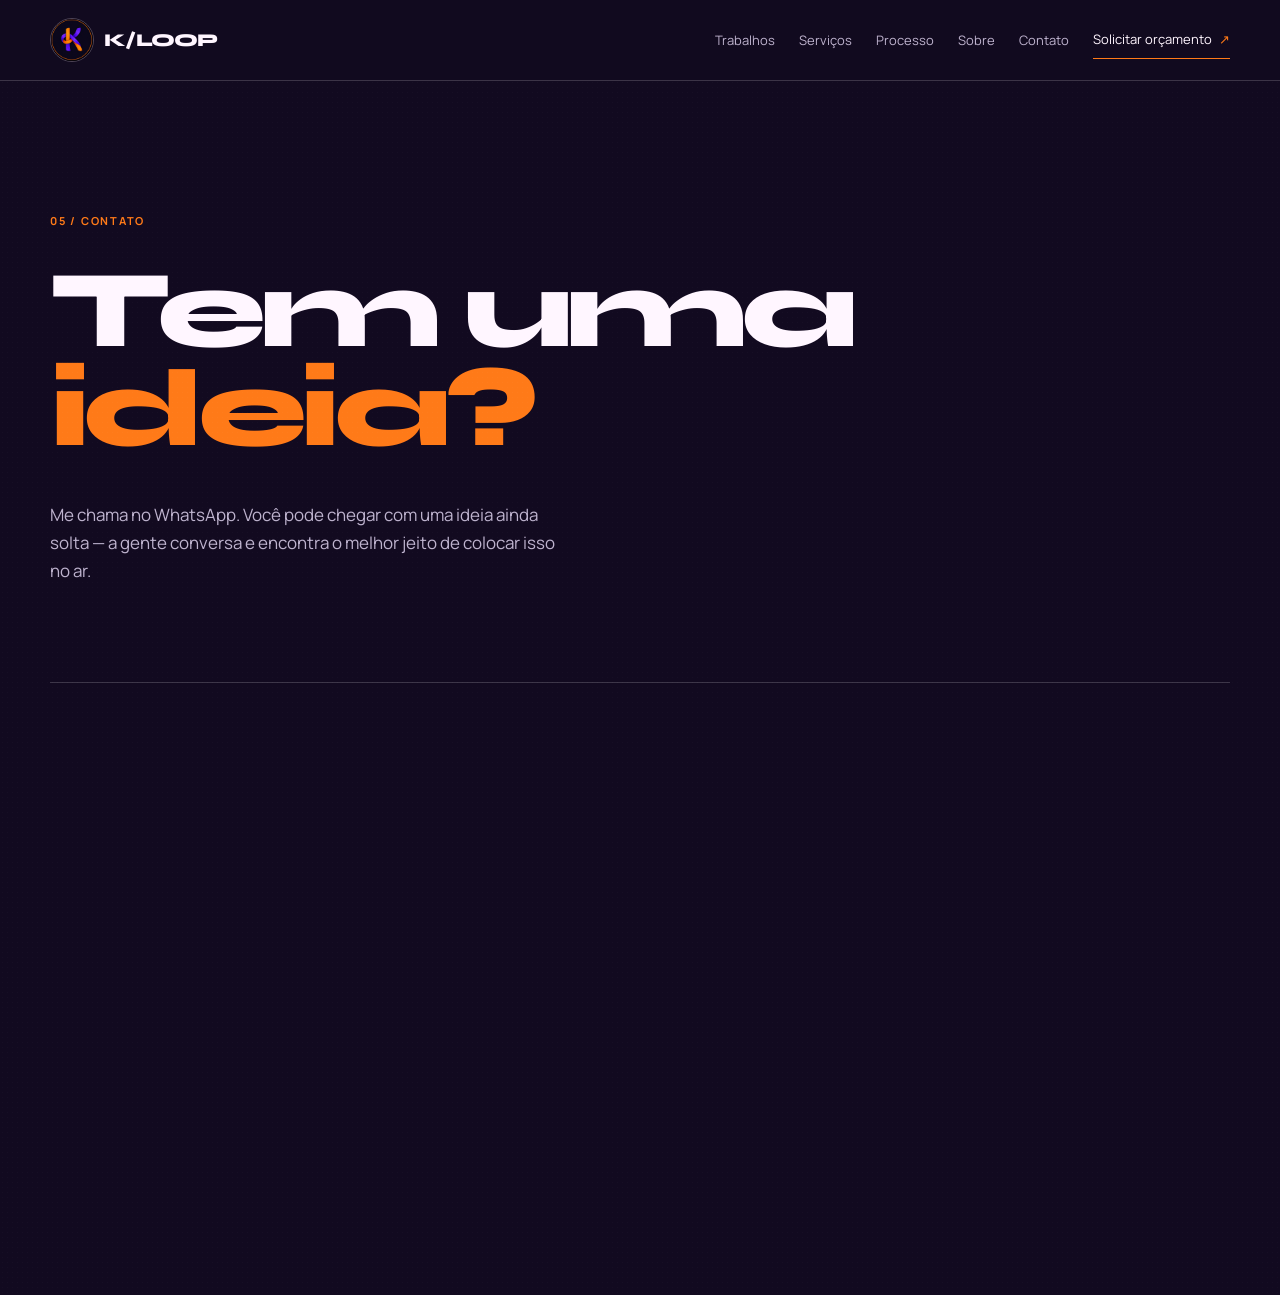
==== contato/index.html @ cfc57976 "feat: evolve portfolio into a multi-page experience" ====
<!doctype html><html lang="pt-BR"><head><meta charset="utf-8"><meta name="viewport" content="width=device-width, initial-scale=1"><title>K/LOOP — Contato</title><meta name="description" content="Entre em contato com a K/LOOP para conversar sobre seu próximo projeto digital."><link rel="icon" href="/favicon.png"><link rel="stylesheet" href="/style.css"></head><body><header class="site-header"><div class="container nav-wrap"><a class="brand" href="/"><img src="/perfil_04_k_loop_loop.webp" alt="Logo K/LOOP"><span>K/LOOP</span></a><button class="menu-toggle" type="button" aria-expanded="false" aria-controls="main-nav">Menu</button><nav class="main-nav" id="main-nav"><a href="/trabalhos/">Trabalhos</a><a href="/servicos/">Serviços</a><a href="/processo/">Processo</a><a href="/sobre/">Sobre</a><a href="/contato/">Contato</a><a class="nav-action" href="/contato/">Solicitar orçamento <span>↗</span></a></nav></div></header><div class="menu-backdrop"></div><main><section class="page-hero container contact-page-hero"><p class="section-index">05 / contato</p><h1>Tem uma<br><em>ideia?</em></h1><p class="hero-lede">Me chama no WhatsApp. Você pode chegar com uma ideia ainda solta — a gente conversa e encontra o melhor jeito de colocar isso no ar.</p></section><section class="section container contact-grid"><div><p class="section-index">canais oficiais</p><h2>Vamos encontrar<br><em>o melhor caminho.</em></h2></div><div class="contact-links" id="contactLinks" aria-label="Canais de contato"></div></section></main><footer class="site-footer"><div class="container footer-wrap"><a class="brand" href="/"><img src="/perfil_04_k_loop_loop.webp" alt="Logo K/LOOP"><span>K/LOOP</span></a><p>Do conceito ao clique.</p><div class="footer-links"><a href="/trabalhos/">Trabalhos</a><a href="/sobre/">Sobre</a></div><span>© 2026 K/LOOP</span></div></footer><a class="whatsapp-fab whatsapp-fab--disabled" id="whatsappFab" href="#" aria-label="WhatsApp"><img src="/whatsapp.svg" alt=""></a><script src="/site-config.js"></script><script src="/main.js"></script></body></html>
---- style.css ----
@import url('https://fonts.googleapis.com/css2?family=Manrope:wght@400;500;600;700&family=Syne:wght@600;700;800&display=swap');

:root{--bg:#120A20;--ink:#FFF6FF;--muted:#BEB3CE;--line:rgba(255,246,255,.18);--purple:#5B2EFF;--orange:#FF7A18;--black:#111111;--max:1180px;--display:'Syne',sans-serif;--body:'Manrope',sans-serif}
*{box-sizing:border-box}html{font-size:62.5%;scroll-behavior:smooth}body{margin:0;background:var(--bg);color:var(--ink);font-family:var(--body);font-size:1.6rem;line-height:1.6;overflow-x:hidden}body:before{content:"";position:fixed;inset:0;pointer-events:none;opacity:.14;background-image:radial-gradient(rgba(255,255,255,.4) .5px,transparent .5px);background-size:5px 5px;mix-blend-mode:soft-light;z-index:10}::selection{background:var(--orange);color:var(--bg)}a{color:inherit;text-decoration:none}button,a{font:inherit}button:focus-visible,a:focus-visible{outline:2px solid var(--orange);outline-offset:5px}.container{width:min(calc(100% - 6.4rem),var(--max));margin:0 auto}.site-header{position:sticky;top:0;z-index:20;background:rgba(18,10,32,.9);border-bottom:1px solid var(--line);backdrop-filter:blur(14px)}.nav-wrap{min-height:8rem;display:flex;align-items:center;justify-content:space-between;gap:3rem}.brand{display:inline-flex;align-items:center;gap:1rem;font-family:var(--display);font-weight:800;letter-spacing:-.04em;font-size:1.8rem}.brand img{width:3.8rem;height:3.8rem;object-fit:cover;border-radius:50%;border:1px solid rgba(255,246,255,.25)}.main-nav{display:flex;align-items:center;gap:2.4rem;font-size:1.3rem;color:var(--muted)}.main-nav a{transition:color .2s ease}.main-nav a:hover{color:var(--ink)}.nav-action{color:var(--ink);border-bottom:1px solid var(--orange);padding:.8rem 0}.nav-action span{color:var(--orange);margin-left:.4rem}.menu-toggle{display:none;background:none;color:var(--ink);border:0;font-weight:700;font-size:1.3rem}
.hero{min-height:calc(100vh - 8rem);display:grid;grid-template-columns:1.1fr .9fr;align-items:center;position:relative;padding:9rem 0 7rem}.hero-copy{position:relative;z-index:2;animation:heroIn .8s cubic-bezier(.22,1,.36,1) both}.hero-kicker,.section-index{font-size:1.1rem;letter-spacing:.16em;text-transform:uppercase;color:var(--orange);font-weight:700}.hero-kicker span{color:var(--muted);margin:0 .8rem}.hero h1{font:800 clamp(5.6rem,9vw,11rem)/.9 var(--display);letter-spacing:-.04em;margin:2.2rem 0 2.8rem;max-width:7ch}.hero h1 em,.section-heading em,.services-intro h2 em,.about h2 em,.contact h2 em{font-style:normal;color:var(--orange)}.hero-lede{max-width:48rem;color:var(--muted);font-size:1.7rem;line-height:1.65}.hero-actions{display:flex;align-items:center;gap:2.4rem;margin-top:3.4rem}.button{display:inline-flex;align-items:center;justify-content:center;gap:1.3rem;min-height:4.8rem;padding:0 2rem;border:1px solid transparent;font-size:1.3rem;font-weight:700;transition:transform .2s ease,background .2s ease,border-color .2s ease;color:var(--ink)}.button span{font-size:1.7rem;color:var(--orange)}.button:hover{transform:translateY(-3px)}.button-primary{background:var(--orange);color:var(--black)}.button-primary span{color:var(--black)}.button-link{padding-left:0}.button-outline{border-color:var(--line)}.button-outline:hover{border-color:var(--orange);background:rgba(255,122,24,.08)}.hero-art{position:relative;min-height:48rem;animation:heroArtIn 1s .15s cubic-bezier(.22,1,.36,1) both}.hero-art__float{position:absolute;inset:0;animation:heroFloat 4.2s ease-in-out 1.1s infinite;will-change:transform}.hero-art__core{position:absolute;right:13%;top:15%;width:23rem;height:23rem;border-radius:50%;overflow:hidden;z-index:2;transform:rotate(-7deg);box-shadow:0 2.4rem 5rem rgba(0,0,0,.28),0 0 0 1px rgba(255,246,255,.16);will-change:transform}.hero-art__core img{width:100%;height:100%;object-fit:cover;filter:saturate(.9);display:block;animation:logoFloat 3.9s ease-in-out infinite;will-change:transform}.hero-art__note{position:absolute;right:0;bottom:10%;z-index:3;font:700 1.2rem/1.3 var(--display);text-transform:uppercase;letter-spacing:.08em;color:var(--muted)}.hero-tags{grid-column:1/-1;display:flex;flex-wrap:wrap;gap:1.2rem;padding-top:2.5rem;border-top:1px solid var(--line);margin-top:3rem;color:var(--muted);font-size:1.2rem}.hero-tags span:not(:last-child):after{content:"/";margin-left:1.2rem;color:var(--purple)}
.section{padding:13rem 0}.section-heading{margin-bottom:7rem}.section-heading--split{display:grid;grid-template-columns:1.3fr .7fr;gap:4rem;align-items:end}.section-heading h2,.services-intro h2,.about h2,.contact h2{font:800 clamp(4rem,6vw,7rem)/.94 var(--display);letter-spacing:-.04em;margin:1.8rem 0 0}.section-heading>p,.services-intro>p:last-child{color:var(--muted);max-width:34rem;margin:0 0 .4rem;justify-self:end}.project-showcase{display:grid;gap:8rem}.case-feature{display:grid;grid-template-columns:minmax(0,1.45fr) minmax(28rem,.55fr);gap:5rem;align-items:end}.case-visual{min-height:46rem;position:relative;background:#221938;border:1px solid var(--line);overflow:hidden}.case-visual--image img{width:100%;height:100%;object-fit:cover;display:block}.case-visual--empty{display:grid;place-items:center;background:linear-gradient(135deg,#221938,#171027)}.asset-placeholder{text-align:center;max-width:28rem;padding:2rem;color:var(--muted)}.asset-placeholder span,.asset-placeholder small{display:block;font-size:1.1rem;text-transform:uppercase;letter-spacing:.12em;color:var(--orange)}.asset-placeholder strong{display:block;color:var(--ink);font:600 2.2rem/1.1 var(--display);margin:1.4rem 0}.asset-placeholder small{text-transform:none;letter-spacing:0;color:var(--muted);line-height:1.5}.browser-bar{position:absolute;left:0;right:0;top:0;height:4.4rem;border-bottom:1px solid var(--line);display:flex;align-items:center;gap:.6rem;padding:0 1.5rem;color:var(--muted);font-size:1rem}.browser-bar i{display:block;width:.7rem;height:.7rem;border-radius:50%;background:var(--orange)}.browser-bar i:nth-child(2){background:var(--purple)}.browser-bar i:nth-child(3){background:var(--muted)}.browser-bar span{margin-left:1.5rem;opacity:.7}.case-details{padding:0 0 1rem}.case-meta{display:flex;gap:1.5rem;color:var(--orange);font-size:1.1rem;letter-spacing:.1em;text-transform:uppercase}.case-meta span+span{color:var(--muted)}.case-details h3{font:700 clamp(3rem,4vw,5rem)/1 var(--display);letter-spacing:-.04em;margin:2.2rem 0 1.6rem}.case-details p{color:var(--muted);max-width:35rem}.tech-list{display:flex;gap:.8rem;flex-wrap:wrap;margin:2.5rem 0}.tech-list span{border:1px solid var(--line);padding:.5rem .9rem;color:var(--muted);font-size:1.1rem}.services{padding-inline:2rem;background:#171027;border-top:1px solid var(--line);border-bottom:1px solid var(--line)}.services-intro{display:grid;grid-template-columns:.8fr 1.1fr .8fr;gap:5rem;align-items:end;margin-bottom:6rem}.services-intro h2{margin:0}.services-intro>p:last-child{margin:0}.services-list{border-top:1px solid var(--line)}.service-row{display:grid;grid-template-columns:8rem 1fr 1.2fr 3rem;gap:2rem;align-items:center;padding:2.6rem 0;border-bottom:1px solid var(--line);transition:transform .25s ease,color .25s ease}.service-row:hover{transform:translateX(1.5rem);color:var(--orange)}.service-number{color:var(--orange);font:700 1.3rem var(--display)}.service-row h3{font:700 clamp(2rem,3vw,3.4rem)/1 var(--display);letter-spacing:-.04em;margin:0}.service-row p{color:var(--muted);font-size:1.3rem;margin:0;max-width:38rem}.service-arrow{font-size:2rem;color:var(--orange);justify-self:end}.process{position:relative}.loop-track{position:relative;margin-top:2rem;padding:8rem 0 3rem;overflow:hidden}.loop-track__curve{position:absolute;left:2%;right:2%;top:5rem;height:14rem;border:1px solid var(--purple);border-bottom-color:var(--orange);border-radius:48% 52% 52% 48%;transform:rotate(-4deg);opacity:.8}.loop-track ol{list-style:none;display:grid;grid-template-columns:repeat(5,1fr);gap:1.5rem;position:relative;margin:0;padding:0}.loop-track li{display:flex;flex-direction:column;gap:.7rem;padding:0 1.2rem}.loop-track li:nth-child(even){padding-top:8rem}.loop-track li span{color:var(--orange);font:700 1.1rem var(--display)}.loop-track strong{font:700 2rem/1 var(--display)}.loop-track small{color:var(--muted);font-size:1.1rem;line-height:1.4}.about{display:grid;grid-template-columns:.9fr 1.1fr;gap:10rem;align-items:center;border-top:1px solid var(--line)}.about-mark{position:relative;min-height:34rem;animation:aboutFloat 4.8s ease-in-out .35s infinite;will-change:transform;padding:2rem;display:grid;place-items:center;border:1px solid var(--line);border-radius:45% 55% 50% 50%;transform:rotate(-7deg)}.about-mark img{width:16rem;height:16rem;border-radius:50%;object-fit:cover;transform:rotate(7deg)}.about-mark span{position:absolute;bottom:2rem;right:2rem;color:var(--orange);font-size:1.1rem;text-transform:uppercase;letter-spacing:.1em;transform:rotate(7deg)}.about-copy>p:not(.section-index){color:var(--muted);max-width:48rem}.about-note{font-size:1.2rem;border-top:1px solid var(--line);padding-top:1.5rem;margin-top:2.2rem}.about .button{margin-top:2rem}.contact{position:relative;display:grid;grid-template-columns:1fr 1fr;gap:6rem;align-items:center;min-height:60rem}.contact:before{content:"";position:absolute;right:-8rem;top:12rem;width:28rem;height:28rem;border:1px solid var(--orange);border-radius:50%;opacity:.5}.contact-stamp{position:absolute;right:5rem;top:5rem;font:800 1.2rem/1.1 var(--display);letter-spacing:.12em;color:var(--purple);transform:rotate(12deg)}.contact-stamp span{color:var(--orange)}.contact-copy>p:not(.section-index){color:var(--muted);max-width:36rem;margin:2.5rem 0}.contact-links{display:grid;gap:1.2rem;position:relative}.contact-link{display:flex;align-items:center;gap:1.5rem;border-bottom:1px solid var(--line);padding:1.8rem 0;transition:transform .2s ease,color .2s ease}.contact-link:hover{padding-left:1.2rem;color:var(--orange)}.contact-link__icon{width:3rem;height:3rem;object-fit:contain}.contact-link span{display:flex;flex-direction:column}.contact-link strong{font:700 1.8rem var(--display)}.contact-link small{font-size:1.1rem;color:var(--muted)}.contact-link--disabled{opacity:.6;cursor:not-allowed}.contact-link--disabled:hover{padding-left:0;color:var(--ink)}.site-footer{border-top:1px solid var(--line);padding:3rem 0}.footer-wrap{display:flex;justify-content:space-between;align-items:center;gap:2rem;color:var(--muted);font-size:1.1rem}.footer-wrap .brand{color:var(--ink)}.whatsapp-fab{position:fixed;right:2.5rem;bottom:2.5rem;width:5rem;height:5rem;display:grid;place-items:center;border-radius:50%;background:var(--orange);z-index:15;transition:transform .2s ease}.whatsapp-fab:hover{transform:translateY(-4px)}.whatsapp-fab img{width:2.4rem;height:2.4rem;object-fit:contain}.whatsapp-fab--disabled{opacity:.45;pointer-events:none}.reveal{opacity:0;transform:translateY(2rem);transition:opacity .7s ease,transform .7s ease}.reveal.is-visible{opacity:1;transform:none}@keyframes heroIn{from{opacity:0;transform:translateY(2rem)}to{opacity:1;transform:none}}@keyframes heroArtIn{from{opacity:0;transform:translateX(3rem) rotate(4deg)}to{opacity:1;transform:none}}
@media(max-width:800px){.container{width:min(calc(100% - 3.2rem),var(--max))}.nav-wrap{min-height:6.8rem}.menu-toggle{display:block}.main-nav{display:none;position:absolute;left:1.6rem;right:1.6rem;top:6.8rem;padding:2rem;background:var(--bg);border:1px solid var(--line);flex-direction:column;align-items:flex-start;gap:1.6rem}.main-nav.is-open{display:flex}.hero{min-height:auto;display:block;padding:7rem 0 5rem}.hero h1{font-size:clamp(5.4rem,16vw,8rem)}.hero-art{min-height:35rem;margin-top:4rem}.hero-art__core{width:15rem;height:15rem;right:16%;top:15%}.hero-tags{margin-top:2rem}.section{padding:8rem 0}.section-heading--split,.services-intro,.about,.contact{display:block}.section-heading--split>p,.services-intro>p:last-child{margin-top:2.5rem}.section-heading{margin-bottom:4rem}.case-feature{display:flex;flex-direction:column;gap:3rem;align-items:stretch}.case-visual{min-height:28rem}.case-details h3{font-size:3.6rem}.services-intro{margin-bottom:4rem}.service-row{grid-template-columns:4rem 1fr 2rem;gap:1rem;padding:2rem 0}.service-row p{grid-column:2/-1}.service-row h3{font-size:2.4rem}.loop-track{padding-top:3rem}.loop-track__curve{display:none}.loop-track ol{display:grid;grid-template-columns:1fr 1fr;gap:3rem 1rem}.loop-track li:nth-child(even){padding-top:0}.loop-track li:last-child{grid-column:1/-1}.about{padding-top:7rem}.about-mark{min-height:25rem;margin-bottom:5rem}.contact{min-height:auto}.contact:before{right:-13rem;top:8rem}.contact-links{margin-top:5rem}.footer-wrap{align-items:flex-start;flex-direction:column}.whatsapp-fab{right:1.6rem;bottom:1.6rem}}
@media(max-width:420px){.hero-actions{align-items:flex-start;flex-direction:column;gap:1.3rem}.hero-tags{gap:.8rem}.hero-tags span{font-size:1.05rem}.hero-tags span:not(:last-child):after{margin-left:.8rem}.browser-bar span{display:none}.service-row{grid-template-columns:3rem 1fr 2rem}.contact-stamp{right:0}.whatsapp-fab{width:4.5rem;height:4.5rem}}
@media(prefers-reduced-motion:reduce){html{scroll-behavior:auto}.hero-copy,.hero-art{animation:none}.reveal{opacity:1;transform:none;transition:none}.button:hover,.whatsapp-fab:hover{transform:none}}

/* Motion layer: interactions stay purposeful and collapse under reduced motion. */
.brand,.hero-tags span,.main-nav a,.section-index,.case-meta,.tech-list span,.service-arrow,.loop-track li,.contact-link{transition:transform .35s cubic-bezier(.22,1,.36,1),color .25s ease,background .25s ease,border-color .25s ease,opacity .35s ease}.brand:hover{transform:translateY(-2px)}.hero-art__core{animation:coreFloat 5.2s ease-in-out infinite}.hero-tags span{display:inline-block}.hero-tags span:hover{color:var(--orange);transform:translateY(-3px)}.section-index{display:inline-block}.section-index:hover{transform:translateX(5px);color:var(--ink)}.case-meta:hover{transform:translateX(4px)}.tech-list span:hover{border-color:var(--orange);color:var(--orange);transform:translateY(-2px)}.service-arrow{transition:transform .35s cubic-bezier(.22,1,.36,1),color .25s ease}.service-row:hover .service-arrow{transform:translate(5px,-5px) rotate(8deg)}.loop-track li:hover{transform:translateY(-6px)}.contact-link__icon{transition:transform .35s cubic-bezier(.22,1,.36,1)}.contact-link:hover .contact-link__icon{transform:rotate(-8deg) scale(1.08)}@keyframes orbitOne{0%,100%{transform:rotate(32deg) translate3d(0,0,0)}50%{transform:rotate(38deg) translate3d(-8px,8px,0)}}@keyframes orbitTwo{0%,100%{transform:rotate(32deg) translate3d(0,0,0)}50%{transform:rotate(26deg) translate3d(8px,-6px,0)}}@keyframes coreFloat{0%,100%{transform:rotate(-7deg) translateY(0)}50%{transform:rotate(-4deg) translateY(-10px)}}@keyframes aboutFloat{0%,100%{transform:translateY(0) rotate(-7deg)}50%{transform:translateY(-8px) rotate(-5deg)}}@keyframes heroFloat{0%,100%{transform:translate3d(0,0,0) rotate(0deg)}50%{transform:translate3d(0,-14px,0) rotate(.6deg)}}@keyframes logoFloat{0%,100%{transform:translate3d(0,0,0) rotate(0deg) scale(1)}50%{transform:translate3d(0,-7px,0) rotate(1.5deg) scale(1.018)}}
@media(prefers-reduced-motion:reduce){.hero-art__core,.hero-art__core img{animation:none}.brand,.hero-tags span,.main-nav a,.section-index,.case-meta,.tech-list span,.service-arrow,.loop-track li,.contact-link{transition:none}}

/* Personal projects lab */
.creative-lab{border-top:1px solid var(--line)}.creative-grid{border-top:1px solid var(--line)}.creative-card{border-bottom:1px solid var(--line);transition:background .35s ease,padding .35s ease}.creative-card:hover,.creative-card[open]{background:rgba(91,46,255,.08)}.creative-card summary{list-style:none;cursor:pointer;display:grid;grid-template-columns:6rem 1fr 3rem;align-items:center;gap:1.5rem;padding:2.2rem 1rem;font:700 clamp(2rem,3.3vw,3.8rem)/1 var(--display);letter-spacing:-.04em}.creative-card summary::-webkit-details-marker{display:none}.creative-card__icon{color:var(--orange);font-family:var(--body);font-size:2.5rem;transition:transform .35s cubic-bezier(.22,1,.36,1)}.creative-card__arrow{justify-self:end;color:var(--orange);font:400 2.2rem var(--body);transition:transform .35s cubic-bezier(.22,1,.36,1)}.creative-card[open] .creative-card__icon{transform:rotate(22deg) scale(1.2)}.creative-card[open] .creative-card__arrow{transform:rotate(90deg)}.creative-card__body{display:grid;grid-template-columns:1fr 1.2fr auto;gap:3rem;align-items:center;padding:0 1rem 2.5rem 7.5rem;color:var(--muted);animation:detailsIn .45s cubic-bezier(.22,1,.36,1)}.creative-card__body p{max-width:32rem;margin:0}.creative-items{display:flex;flex-wrap:wrap;gap:.7rem}.creative-items span{border:1px solid var(--line);padding:.6rem .9rem;font-size:1.1rem}.creative-card__action{color:var(--ink);font-size:1.2rem;font-weight:700;white-space:nowrap}.creative-card__action span{color:var(--orange);font-size:1.7rem;margin-left:.5rem}.creative-card__action:hover{color:var(--orange)}@keyframes detailsIn{from{opacity:0;transform:translateY(-8px)}to{opacity:1;transform:none}}
@media(max-width:800px){.creative-card summary{grid-template-columns:3.5rem 1fr 2rem;padding:1.8rem 0}.creative-card__body{display:block;padding:0 0 2.2rem 5rem}.creative-items{margin:1.5rem 0}.creative-card__action{display:inline-block}}@media(prefers-reduced-motion:reduce){.creative-card,.creative-card__icon,.creative-card__arrow{transition:none}.creative-card__body{animation:none}}

/* Advanced motion system */
:root{--scroll-progress:0%;--pointer-x:0px;--pointer-y:0px}.scroll-progress{position:fixed;top:0;left:0;width:var(--scroll-progress);height:3px;background:linear-gradient(90deg,var(--orange),var(--purple));z-index:100;box-shadow:0 0 18px rgba(255,122,24,.7);transition:width .12s linear}.hero-copy{transform:translate3d(var(--pointer-x),var(--pointer-y),0);transition:transform .35s cubic-bezier(.22,1,.36,1)}.hero-art{transform:translate3d(calc(var(--pointer-x) * -.55),calc(var(--pointer-y) * -.55),0) rotate(var(--art-tilt));transition:transform .6s cubic-bezier(.22,1,.36,1)}.hero-art:after{content:"";position:absolute;inset:15% 5% 5% 20%;border:1px solid rgba(255,122,24,.25);border-radius:50%;transform:rotate(-24deg) scale(.8);opacity:0;transition:opacity .5s ease,transform .8s cubic-bezier(.22,1,.36,1)}.hero:hover .hero-art:after{opacity:1;transform:rotate(-8deg) scale(1)}.case-visual,.about-mark{transform:perspective(1100px) rotateX(var(--tilt-x,0deg)) rotateY(var(--tilt-y,0deg));transition:transform .45s cubic-bezier(.22,1,.36,1),box-shadow .45s ease}.case-visual:hover{box-shadow:0 22px 60px rgba(0,0,0,.3),0 0 0 1px rgba(255,122,24,.25)}.case-visual--image:after{content:"ver projeto real ↗";position:absolute;right:1.5rem;bottom:1.5rem;padding:.7rem 1rem;background:var(--orange);color:var(--black);font-size:1rem;font-weight:800;text-transform:uppercase;letter-spacing:.08em;transform:translateY(1rem);opacity:0;transition:transform .35s cubic-bezier(.22,1,.36,1),opacity .35s ease}.case-visual--image:hover:after{transform:none;opacity:1}.reveal{transition-delay:var(--reveal-delay,0ms)}.reveal.is-visible{animation:revealGlide .85s var(--reveal-delay,0ms) cubic-bezier(.16,1,.3,1) both}.service-row{position:relative;overflow:hidden}.service-row:after{content:"";position:absolute;left:0;bottom:0;width:100%;height:1px;background:var(--orange);transform:scaleX(0);transform-origin:left;transition:transform .55s cubic-bezier(.22,1,.36,1)}.service-row:hover:after{transform:scaleX(1)}.creative-card{position:relative;overflow:hidden}.creative-card:before{content:"";position:absolute;left:0;top:0;width:5rem;height:1px;background:var(--orange);transform:translateX(-100%);transition:transform .6s cubic-bezier(.22,1,.36,1)}.creative-card:hover:before,.creative-card[open]:before{transform:none}.creative-card__body{transform-origin:top;transition:transform .35s ease}.loop-track__curve{animation:trackBreathe 8s ease-in-out infinite}.contact:after{content:"";position:absolute;left:0;bottom:8rem;width:8rem;height:8rem;border:1px solid var(--purple);border-radius:50%;animation:contactOrbit 12s linear infinite;pointer-events:none}.whatsapp-fab{animation:fabPulse 4s ease-in-out infinite}.whatsapp-fab:hover{animation-play-state:paused}@keyframes revealGlide{0%{opacity:0;transform:translate3d(0,3rem,0) scale(.98);filter:blur(6px)}70%{opacity:1;transform:translate3d(0,-.4rem,0) scale(1);filter:blur(0)}100%{opacity:1;transform:none;filter:none}}@keyframes trackBreathe{0%,100%{transform:rotate(-4deg) scaleX(1)}50%{transform:rotate(-1deg) scaleX(1.03)}}@keyframes contactOrbit{0%{transform:translate(0,0) rotate(0)}50%{transform:translate(20px,-15px) rotate(180deg)}100%{transform:translate(0,0) rotate(360deg)}}@keyframes fabPulse{0%,70%,100%{box-shadow:0 0 0 0 rgba(255,122,24,0)}82%{box-shadow:0 0 0 10px rgba(255,122,24,.14)}}
@media(max-width:800px){.hero-copy{transform:none}.hero-art{transform:none}.case-visual:after{display:none}.contact:after{content:none}}
@media(prefers-reduced-motion:reduce){.scroll-progress{transition:none}.hero-copy,.hero-art,.case-visual,.about-mark{transform:none;transition:none}.hero-art:after,.case-visual--image:after,.reveal.is-visible{animation:none}.loop-track__curve,.contact:after,.whatsapp-fab{animation:none}.service-row:after,.creative-card:before{transition:none}}

/* The hero canvas replaces loose decorative circles with one contained visual system. */
.contact{overflow:hidden}.contact-stamp{z-index:1}

/* Laboratory expansion: a staged reveal instead of a plain accordion. */
.creative-card{isolation:isolate}.creative-card:after{content:"";position:absolute;right:-8rem;top:-8rem;width:22rem;height:22rem;border:1px solid rgba(255,122,24,.22);border-radius:50%;transform:scale(.35) rotate(-28deg);opacity:0;pointer-events:none;transition:transform .8s cubic-bezier(.16,1,.3,1),opacity .5s ease}.creative-card[open]:after{transform:scale(1) rotate(0);opacity:1}.creative-card summary{position:relative;z-index:1;transform-origin:left center;transition:padding .55s cubic-bezier(.16,1,.3,1),transform .55s cubic-bezier(.16,1,.3,1),color .35s ease}.creative-card[open] summary{padding-top:3.6rem;padding-bottom:2.8rem;transform:scale(1.025);color:var(--ink)}.creative-card[open] summary:after{content:"explorar";position:absolute;right:5rem;bottom:1.1rem;color:var(--orange);font:700 1rem var(--body);letter-spacing:.16em;text-transform:uppercase;animation:labelReveal .55s .3s both}.creative-card__icon{position:relative;z-index:2;display:grid;place-items:center;width:4.5rem;height:4.5rem;border:1px solid var(--orange);border-radius:50%;transition:transform .7s cubic-bezier(.16,1,.3,1),background .4s ease,color .4s ease}.creative-card[open] .creative-card__icon{background:var(--orange);color:var(--black);transform:rotate(135deg) scale(1.18)}.creative-card__arrow{width:3.6rem;height:3.6rem;display:grid;place-items:center;border:1px solid var(--line);border-radius:50%;transition:transform .65s cubic-bezier(.16,1,.3,1),background .4s ease,color .4s ease}.creative-card[open] .creative-card__arrow{background:var(--orange);color:var(--black);border-color:var(--orange);transform:rotate(135deg) scale(1.16)}.creative-card__body{position:relative;z-index:1;grid-template-columns:.9fr 1.3fr auto;padding-top:1rem;clip-path:inset(0 0 100% 0);opacity:0;transform:translateY(-2rem) scale(.96);animation:none}.creative-card[open] .creative-card__body{clip-path:inset(0 0 0 0);opacity:1;transform:none;animation:labBodyReveal .85s .08s cubic-bezier(.16,1,.3,1) both}.creative-card__body p{animation:copySlide .65s .22s both}.creative-items span{opacity:0;transform:translateY(1.5rem) rotate(2deg);animation:none}.creative-card[open] .creative-items span{animation:chipReveal .55s cubic-bezier(.16,1,.3,1) forwards}.creative-card[open] .creative-items span:nth-child(1){animation-delay:.28s}.creative-card[open] .creative-items span:nth-child(2){animation-delay:.36s}.creative-card[open] .creative-items span:nth-child(3){animation-delay:.44s}.creative-card__action{opacity:0;transform:translateX(1.5rem);animation:none}.creative-card[open] .creative-card__action{animation:actionReveal .65s .52s cubic-bezier(.16,1,.3,1) forwards}.creative-card.is-opening{animation:cardLift .85s cubic-bezier(.16,1,.3,1)}@keyframes labBodyReveal{0%{clip-path:inset(0 0 100% 0);opacity:0;transform:translateY(-2rem) scale(.96)}65%{clip-path:inset(0 0 0 0);opacity:1;transform:translateY(.4rem) scale(1.01)}100%{clip-path:inset(0);opacity:1;transform:none}}@keyframes copySlide{from{opacity:0;transform:translateX(-1.4rem)}to{opacity:1;transform:none}}@keyframes chipReveal{from{opacity:0;transform:translateY(1.5rem) rotate(2deg)}to{opacity:1;transform:none}}@keyframes actionReveal{from{opacity:0;transform:translateX(1.5rem)}to{opacity:1;transform:none}}@keyframes cardLift{0%{background:rgba(91,46,255,.08)}45%{background:rgba(255,122,24,.12)}100%{background:rgba(91,46,255,.08)}}@keyframes labelReveal{from{opacity:0;letter-spacing:.3em;transform:translateY(.5rem)}to{opacity:1;letter-spacing:.16em;transform:none}}
@media(max-width:800px){.creative-card[open] summary{padding-top:2.8rem;padding-bottom:2.5rem;transform:none}.creative-card[open] summary:after{right:3.5rem}.creative-card__body{padding-top:.5rem}.creative-card__icon{width:3.8rem;height:3.8rem}}
@media(prefers-reduced-motion:reduce){.creative-card:after,.creative-card summary,.creative-card__icon,.creative-card__arrow{transition:none}.creative-card[open] .creative-card__body,.creative-card[open] .creative-card__body p,.creative-card[open] .creative-items span,.creative-card[open] .creative-card__action,.creative-card.is-opening,.creative-card[open] summary:after{animation:none;opacity:1;transform:none;clip-path:none}}

/* Controlled accordion: smooth height interpolation with an authored icon state. */
.creative-card{overflow:hidden}.creative-trigger{appearance:none;width:100%;border:0;background:transparent;color:inherit;text-align:left;display:grid;grid-template-columns:6rem 1fr 3rem;align-items:center;gap:1.5rem;cursor:pointer;padding:2.2rem 1rem;font:700 clamp(2rem,3.3vw,3.8rem)/1 var(--display);letter-spacing:-.04em;position:relative;z-index:2;transition:padding .6s cubic-bezier(.16,1,.3,1),transform .6s cubic-bezier(.16,1,.3,1),color .35s ease}.creative-trigger:hover{color:var(--ink)}.creative-card.is-open .creative-trigger{padding-top:3.6rem;padding-bottom:2.8rem;transform:scale(1.025)}.creative-panel{display:grid;grid-template-rows:0fr;overflow:hidden;transition:grid-template-rows .8s cubic-bezier(.16,1,.3,1)}.creative-panel>.creative-card__body{min-height:0;overflow:hidden;display:grid;grid-template-columns:.9fr 1.3fr auto;gap:3rem;align-items:center;padding:0 1rem 0 7.5rem;clip-path:none;opacity:0;transform:translateY(-2rem) scale(.98);animation:none;transition:padding .6s cubic-bezier(.16,1,.3,1),opacity .35s ease,transform .65s cubic-bezier(.16,1,.3,1)}.creative-card.is-open .creative-panel>.creative-card__body{padding-bottom:2.8rem;opacity:1;transform:none}.creative-trigger .creative-card__icon{font-family:var(--body)}.creative-trigger .creative-card__arrow{font-family:var(--body)}.creative-card.is-opening .creative-trigger .creative-card__icon{animation:iconMorph .75s cubic-bezier(.16,1,.3,1)}.creative-card.is-opening .creative-trigger .creative-card__arrow{animation:arrowMorph .75s cubic-bezier(.16,1,.3,1)}.creative-card.is-opening .creative-items span{animation:chipReveal .55s cubic-bezier(.16,1,.3,1) forwards}.creative-card.is-opening .creative-items span:nth-child(1){animation-delay:.28s}.creative-card.is-opening .creative-items span:nth-child(2){animation-delay:.38s}.creative-card.is-opening .creative-items span:nth-child(3){animation-delay:.48s}@keyframes iconMorph{0%{transform:rotate(0) scale(1);border-radius:50%}45%{transform:rotate(90deg) scale(1.3);border-radius:38%}100%{transform:rotate(135deg) scale(1.18);border-radius:50%}}@keyframes arrowMorph{0%{transform:rotate(0) scale(1)}50%{transform:rotate(180deg) scale(1.3)}100%{transform:rotate(135deg) scale(1.16)}}
@media(max-width:800px){.creative-trigger{grid-template-columns:3.5rem 1fr 2rem;padding:1.8rem 0}.creative-card.is-open .creative-trigger{padding-top:2.8rem;padding-bottom:2.5rem;transform:none}.creative-panel>.creative-card__body{display:block;padding:0 0 0 5rem}.creative-card.is-open .creative-panel>.creative-card__body{padding-bottom:2.2rem}}
@media(prefers-reduced-motion:reduce){.creative-trigger,.creative-panel,.creative-panel>.creative-card__body{transition:none}.creative-card.is-opening .creative-trigger .creative-card__icon,.creative-card.is-opening .creative-trigger .creative-card__arrow,.creative-card.is-opening .creative-items span{animation:none;opacity:1;transform:none}}


/* Refined lab interaction: real height interpolation, authored marks, and reversible motion. */
.creative-card{background:transparent;transition:background .45s cubic-bezier(.23,1,.32,1),border-color .35s ease}
.creative-card:hover,.creative-card.is-open{background:rgba(91,46,255,.055)}
.creative-trigger{grid-template-columns:5.5rem 1fr 4rem;min-height:8.8rem;padding:1.5rem 1rem;transform:none!important;transition:background .35s ease,color .35s ease,padding .45s cubic-bezier(.23,1,.32,1)}
.creative-card.is-open .creative-trigger{padding-top:2.2rem;padding-bottom:1.8rem;color:var(--ink)}
.creative-card__icon{width:4.2rem!important;height:4.2rem!important;border:0!important;border-radius:0!important;background:transparent!important;color:var(--orange);display:grid;place-items:center;transform:none!important;transition:color .35s ease,transform .55s cubic-bezier(.23,1,.32,1)}
.creative-card.is-open .creative-card__icon{color:var(--ink);transform:rotate(12deg)!important}
.lab-icon{width:3.2rem;height:3.2rem;overflow:visible}
.creative-card__arrow{width:3.8rem!important;height:3.8rem!important;border:1px solid rgba(255,246,255,.22)!important;border-radius:50%!important;background:transparent!important;color:var(--muted);display:grid;place-items:center;transform:none!important;transition:color .35s ease,background .35s ease,border-color .35s ease,transform .55s cubic-bezier(.23,1,.32,1)}
.creative-card.is-open .creative-card__arrow{color:var(--black);background:var(--orange)!important;border-color:var(--orange)!important;transform:rotate(90deg)!important}
.lab-arrow-icon{width:1.65rem;height:1.65rem}
.creative-panel{display:block!important;height:0;overflow:hidden;transition:height .72s cubic-bezier(.23,1,.32,1)}
.creative-panel>.creative-card__body{display:grid;grid-template-columns:.9fr 1.3fr auto;gap:3rem;align-items:center;padding:0 1rem 0 7.5rem;opacity:0;transform:translateY(-1.2rem);transition:padding .55s cubic-bezier(.23,1,.32,1),opacity .32s ease .02s,transform .65s cubic-bezier(.23,1,.32,1)}
.creative-card.is-open .creative-panel>.creative-card__body{padding-bottom:3rem;opacity:1;transform:none}
.creative-card__body p{opacity:0;transform:translateY(1rem);transition:opacity .4s ease .14s,transform .55s cubic-bezier(.23,1,.32,1) .14s}
.creative-card.is-open .creative-card__body p{opacity:1;transform:none}
.creative-items{gap:.65rem}
.creative-items span{opacity:0;transform:translateY(1rem);transition:opacity .35s ease,transform .5s cubic-bezier(.23,1,.32,1)}
.creative-card.is-open .creative-items span{opacity:1;transform:none}
.creative-card.is-open .creative-items span:nth-child(1){transition-delay:.23s}.creative-card.is-open .creative-items span:nth-child(2){transition-delay:.29s}.creative-card.is-open .creative-items span:nth-child(3){transition-delay:.35s}
.creative-card__action{opacity:0;transform:translateX(1rem);transition:opacity .4s ease .42s,transform .55s cubic-bezier(.23,1,.32,1) .42s}
.creative-card.is-open .creative-card__action{opacity:1;transform:none}
@media(max-width:800px){.creative-trigger{grid-template-columns:4.5rem 1fr 3.4rem;min-height:7rem;padding:1.2rem 0}.creative-card.is-open .creative-trigger{padding:1.8rem 0 1.4rem}.creative-panel>.creative-card__body{display:block;padding:0 0 0 5rem}.creative-card.is-open .creative-panel>.creative-card__body{padding-bottom:2.2rem}.creative-card__icon{width:3.6rem!important;height:3.6rem!important}.creative-card__arrow{width:3.2rem!important;height:3.2rem!important}}
@media(prefers-reduced-motion:reduce){.creative-card,.creative-trigger,.creative-panel,.creative-panel>.creative-card__body,.creative-card__body p,.creative-items span,.creative-card__action,.creative-card__icon,.creative-card__arrow{transition:none!important}.creative-panel{height:auto!important}.creative-card:not(.is-open) .creative-panel{display:none}.creative-card.is-open .creative-panel>.creative-card__body,.creative-card.is-open .creative-card__body p,.creative-card.is-open .creative-items span,.creative-card.is-open .creative-card__action{opacity:1;transform:none}}


/* Final composition cleanup: decorative geometry stays inside its section. */
.contact:before,.contact:after,.hero-art:after{content:none!important;display:none!important}
@media(max-width:800px){.contact-stamp{right:.5rem;top:3rem}}



/* Fast, legible travel feedback: a contained wind layer follows the scroll journey. */
.travel-wind{position:fixed;inset:0;z-index:90;pointer-events:none;overflow:hidden;opacity:0;visibility:hidden;mix-blend-mode:screen}
.travel-wind i{position:absolute;top:-24vh;width:1px;height:18vh;background:linear-gradient(to bottom,transparent,rgba(255,246,255,.8),rgba(255,122,24,.18),transparent);filter:blur(.2px);transform-origin:top center}
.travel-wind i:nth-child(1){left:13%;height:13vh}.travel-wind i:nth-child(2){left:28%;height:25vh}.travel-wind i:nth-child(3){left:44%;height:17vh}.travel-wind i:nth-child(4){left:61%;height:29vh}.travel-wind i:nth-child(5){left:77%;height:15vh}.travel-wind i:nth-child(6){left:90%;height:22vh}
body.is-traveling .site-header{background:rgba(18,10,32,.72)}
@media(prefers-reduced-motion:reduce){.travel-wind{display:none}}


/* Lab 02.5: compact rows when closed, connected expansion when open. */
.creative-lab{overflow:visible}
.creative-grid{position:relative;border-top:1px solid rgba(255,246,255,.2);overflow:visible}
.creative-card{position:relative;overflow:hidden;border-bottom:1px solid rgba(255,246,255,.2);min-height:0}
.creative-card:not(.is-open) .creative-panel{height:0}
.creative-trigger{min-height:6.8rem!important;padding:1.15rem 1rem!important;font-size:clamp(2.3rem,3.3vw,4.1rem)!important;line-height:1!important}
.creative-card.is-open .creative-trigger{min-height:7.8rem!important;padding:1.55rem 1rem 1.2rem!important}
.creative-card__title{min-width:0}
.creative-panel{will-change:height;contain:layout paint}
.creative-panel>.creative-card__body{box-sizing:border-box;width:100%;padding:0 1rem 0 7.5rem!important;min-height:0}
.creative-card.is-open .creative-panel>.creative-card__body{padding-bottom:2.8rem!important}
.creative-card__body p{max-width:30rem;font-size:1.45rem;line-height:1.55}
.creative-items{align-content:center}
.whatsapp-fab{z-index:80!important;width:4.8rem;height:4.8rem;right:2rem;bottom:2rem;border:2px solid var(--bg);box-shadow:0 8px 24px rgba(0,0,0,.35),0 0 0 1px rgba(255,122,24,.45);display:grid;place-items:center}
.whatsapp-fab img{width:2.45rem;height:2.45rem;display:block}
@media(max-width:800px){
  .creative-lab{padding-top:7rem;padding-bottom:7rem}
  .creative-grid{margin-top:2rem}
  .creative-trigger{grid-template-columns:3.2rem minmax(0,1fr) 3rem!important;gap:.8rem!important;min-height:5.8rem!important;padding:.9rem 0!important;font-size:clamp(1.85rem,7.2vw,2.55rem)!important;line-height:1.04!important}
  .creative-card.is-open .creative-trigger{min-height:6.4rem!important;padding:1.1rem 0 .9rem!important}
  .creative-card__icon{width:2.7rem!important;height:2.7rem!important}
  .lab-icon{width:2.35rem;height:2.35rem}
  .creative-card__arrow{width:2.7rem!important;height:2.7rem!important}
  .lab-arrow-icon{width:1.25rem;height:1.25rem}
  .creative-panel>.creative-card__body{display:block!important;padding:0 0 0 4rem!important}
  .creative-card.is-open .creative-panel>.creative-card__body{padding-bottom:1.7rem!important}
  .creative-card__body p{font-size:1.3rem;line-height:1.5;margin:0;max-width:24rem}
  .creative-items{margin:1.15rem 0!important;gap:.5rem}
  .creative-items span{font-size:1rem;padding:.45rem .65rem}
  .creative-card__action{font-size:1.1rem}
  .whatsapp-fab{right:1rem;bottom:max(1rem,env(safe-area-inset-bottom));width:4.2rem;height:4.2rem}
  .whatsapp-fab img{width:2.15rem;height:2.15rem}
}
@media(max-width:360px){.creative-trigger{grid-template-columns:2.8rem minmax(0,1fr) 2.6rem!important;font-size:1.7rem!important}.creative-card__arrow{width:2.4rem!important;height:2.4rem!important}.creative-card__icon{width:2.4rem!important;height:2.4rem!important}.creative-panel>.creative-card__body{padding-left:3.6rem!important}}


/* Motion review: one calm accordion language, without stacked legacy effects. */
.creative-card.is-opening{animation:none!important}
.creative-card,.creative-trigger,.creative-card__icon,.creative-card__arrow{transition-duration:.24s!important}
.creative-card__body{transition:none!important}
.creative-card__body p,.creative-items span,.creative-card__action{transition:none!important}
.creative-card.is-open .creative-trigger{transform:none!important}
.creative-card.is-open .creative-card__icon{transform:rotate(6deg)!important}
.creative-card.is-open .creative-card__arrow{transform:rotate(90deg)!important}
.creative-card__body{filter:none!important}
@media(max-width:800px){.creative-card__body p{transform:none!important}.creative-card.is-open .creative-trigger{padding-top:1.1rem!important;padding-bottom:.9rem!important}}

.creative-card__body p,.creative-items span,.creative-card__action{animation:none!important}


/* Final responsive audit fixes: no horizontal spill at 320–375px. */
html,body{max-width:100%;overflow-x:hidden}
.hero h1{max-width:none;overflow-wrap:normal;word-break:normal}
.loop-track,.loop-track ol{width:100%;max-width:100%;min-width:0}
.loop-track li{min-width:0;max-width:100%;overflow-wrap:anywhere}
@media(max-width:800px){
  .hero h1{font-size:clamp(4.7rem,15.2vw,6.2rem);letter-spacing:-.055em;line-height:.92}
  .hero-art__note{right:1rem;bottom:-1.8rem;top:auto;transform:none;white-space:nowrap}
  .loop-track ol{grid-template-columns:repeat(2,minmax(0,1fr));gap:3rem .8rem}
  .loop-track li,.loop-track li:nth-child(even){padding:0;min-width:0}
  .loop-track li:last-child{grid-column:1/-1}
  .loop-track strong,.loop-track small{overflow-wrap:anywhere}
  .creative-panel{max-width:100%;height:0;overflow:hidden}
  .creative-card:not(.is-open) .creative-panel{display:block!important;height:0!important;visibility:hidden}
  .creative-card.is-open .creative-panel{visibility:visible}
}
@media(max-width:360px){
  .hero h1{font-size:clamp(4.35rem,14.8vw,5.4rem)}
  .loop-track ol{gap:2.4rem .7rem}
}


/* Typography fit pass: keep display words inside the actual mobile column. */
@media(max-width:800px){
  .hero h1{font-size:clamp(3.8rem,11.8vw,5.2rem);max-width:100%;white-space:normal}
  .section-heading h2,.services-intro h2,.about h2,.contact h2{font-size:clamp(3.2rem,11.5vw,5rem);max-width:100%;overflow-wrap:break-word}
  .services-intro h2 em{white-space:normal}
}
@media(max-width:360px){.hero h1{font-size:clamp(3.55rem,11.4vw,4.4rem)}}



@media(max-width:800px){.hero-art{min-height:23rem;margin-top:3rem}}


/* Case study layer: context, role and scope without inventing metrics. */
.case-story{display:grid;gap:1.2rem;margin:2.4rem 0 0;padding-top:2rem;border-top:1px solid var(--line)}
.case-story div{display:grid;grid-template-columns:8rem 1fr;gap:1rem}.case-story strong,.case-scope>strong{font-size:1.05rem;letter-spacing:.12em;text-transform:uppercase;color:var(--orange)}.case-story span{color:var(--muted);font-size:1.3rem;line-height:1.5}
.case-scope{margin:2rem 0}.case-scope ul{list-style:none;padding:0;margin:1rem 0 0;display:grid;gap:.7rem}.case-scope li{color:var(--muted);font-size:1.25rem;padding-left:1.5rem;position:relative}.case-scope li:before{content:"";width:.45rem;height:.45rem;background:var(--orange);border-radius:50%;position:absolute;left:0;top:.7rem}
@media(max-width:800px){.case-story div{grid-template-columns:1fr;gap:.25rem}.case-story span{font-size:1.25rem}.case-scope li{font-size:1.2rem}}

@media(max-width:800px){.hero-art{min-height:40rem}.hero-art__note{top:29rem;bottom:auto;right:1rem;transform:none;white-space:nowrap}}


/* Portfolio polish pass: stronger logo presence and stable responsive composition. */
.hero-art__core{width:34rem;height:34rem;right:8%;top:7%;}
.hero-art__note{right:0;bottom:8%;font-size:1.25rem;line-height:1.35;}
.hero-art__core img{image-rendering:auto;}
.brand img{width:4.4rem;height:4.4rem;}
@media(max-width:800px){
  .hero-art{min-height:43rem;margin-top:3rem;}
  .hero-art__core{width:24rem;height:24rem;right:50%;top:3rem;transform:translateX(50%) rotate(-7deg);}
  .hero-art__float{inset:0;}
  .hero-art__note{top:31rem;right:50%;bottom:auto;transform:translateX(50%);font-size:1.15rem;}
  .brand img{width:4rem;height:4rem;}
}
@media(max-width:420px){
  .hero-art{min-height:40rem;}
  .hero-art__core{width:21rem;height:21rem;top:2rem;}
  .hero-art__note{top:27rem;}
}
@media(prefers-reduced-motion:reduce){.hero-art__core,.hero-art__float,.hero-art__core img,.about-mark{animation:none!important;}}

/* Performance pass: keep scrolling and interaction responsive on low-power devices. */
html{scroll-behavior:smooth;scroll-padding-top:9rem}
[id]{scroll-margin-top:9rem}
.site-header{backdrop-filter:none;-webkit-backdrop-filter:none}
body:before{opacity:.06;mix-blend-mode:normal}
.section{content-visibility:auto;contain-intrinsic-size:0 720px}
.hero-art__float,.hero-art__core,.hero-art__core img,.about-mark,.loop-track__curve,.contact:after,.whatsapp-fab{animation:none!important}
.hero-art__core,.hero-art__core img,.about-mark{will-change:auto}
.reveal{filter:none!important;transition:opacity .35s ease,transform .35s ease!important}
.reveal.is-visible{animation:none!important}
@media(prefers-reduced-motion:reduce){html{scroll-behavior:auto}.reveal{transition:none!important}}

/* Multi-page experience */
.page-hero{min-height:66vh;padding:12rem 0 8rem;display:flex;flex-direction:column;justify-content:center}.page-hero h1{font:800 clamp(5rem,10vw,11rem)/.9 var(--display);letter-spacing:-.06em;margin:2rem 0 2.5rem;max-width:10ch}.page-hero h1 em,.page-hero h2 em,.case-details h2 em,.case-next h2 em,.section-cta h2 em{color:var(--orange);font-style:normal}.page-hero .hero-lede{max-width:52rem}.case-feature--editorial{align-items:center}.case-feature--editorial .case-visual{min-height:52rem}.case-feature--editorial .case-details h2{font:800 clamp(4rem,6vw,7rem)/.92 var(--display);letter-spacing:-.05em;margin:2rem 0}.section-cta{border-top:1px solid var(--line);padding-top:5rem}.section-cta h2,.loop-promo h2,.case-next h2{font:800 clamp(4rem,7vw,8rem)/.92 var(--display);letter-spacing:-.06em;margin:1.5rem 0 3rem}.section-cta .button{margin-top:2rem}.loop-promo{display:grid;grid-template-columns:1fr 1fr;gap:4rem;align-items:end;border-top:1px solid var(--line)}.loop-promo>p{color:var(--muted);max-width:34rem}.loop-promo .button{justify-self:start}.footer-links{display:flex;gap:2rem}.footer-links a:hover{color:var(--orange)}.browser-mockup{background:#211936;border:1px solid var(--line);border-radius:1.2rem;overflow:hidden;box-shadow:0 3rem 8rem rgba(0,0,0,.35)}.browser-mockup .browser-bar{position:relative;height:4.8rem;background:#1a122b}.browser-mockup>img{display:block;width:100%;height:auto}.case-preview{padding-top:0}.case-links{display:flex;gap:1.5rem;flex-wrap:wrap}.case-story-grid,.about-story,.contact-grid{display:grid;grid-template-columns:1fr 1fr;gap:8rem;align-items:start;border-top:1px solid var(--line)}.story-block p,.muted{color:var(--muted);max-width:46rem}.story-block h2,.contact-grid h2{font:800 clamp(3.5rem,6vw,6rem)/.95 var(--display);letter-spacing:-.05em;margin:1.5rem 0}.about-story .about-mark{min-height:36rem}.about-story .story-block{padding-top:2rem}.process-steps{position:relative;max-width:900px}.process-line{position:absolute;left:5.3rem;top:3rem;bottom:3rem;width:1px;background:linear-gradient(var(--orange),var(--purple));opacity:.7}.process-step{display:grid;grid-template-columns:10rem 1fr;gap:3rem;position:relative;padding:3rem 0;border-bottom:1px solid var(--line)}.process-step>span{font:800 1.4rem var(--display);color:var(--orange);background:var(--bg);z-index:1}.process-step h2{font:800 clamp(3rem,5vw,5rem)/1 var(--display);letter-spacing:-.04em;margin:0 0 1rem}.process-step p{color:var(--muted);margin:0;max-width:40rem}.contact-page-hero{min-height:58vh}.contact-grid{padding-top:8rem}.contact-grid .contact-links{padding-top:1rem}.empty-channel{border:1px solid var(--line);padding:2rem;color:var(--muted);max-width:38rem}.not-found{min-height:75vh}.page-enter{animation:pageIn .55s cubic-bezier(.22,1,.36,1) both}.page-leave{animation:pageOut .22s ease both}@keyframes pageIn{from{opacity:0;transform:translateY(1rem)}to{opacity:1;transform:none}}@keyframes pageOut{to{opacity:0;transform:translateY(-.7rem)}}
@media(max-width:800px){.page-hero{min-height:70vh;padding:8rem 0 6rem}.page-hero h1{font-size:clamp(4.6rem,16vw,8rem)}.case-feature--editorial .case-visual{min-height:28rem}.loop-promo,.case-story-grid,.about-story,.contact-grid{display:block}.loop-promo>p{margin:2rem 0}.loop-promo .button{margin-top:1rem}.case-story-grid .story-block+.story-block,.contact-grid .contact-links,.about-story .story-block{margin-top:4rem}.about-story .about-mark{min-height:25rem}.process-line{left:2.8rem}.process-step{grid-template-columns:5rem 1fr;gap:1.5rem}.process-step h2{font-size:3.2rem}.footer-links{flex-wrap:wrap}.browser-mockup{border-radius:.7rem}}
@media(prefers-reduced-motion:reduce){.page-enter,.page-leave{animation:none}.scroll-progress{transition:none}}
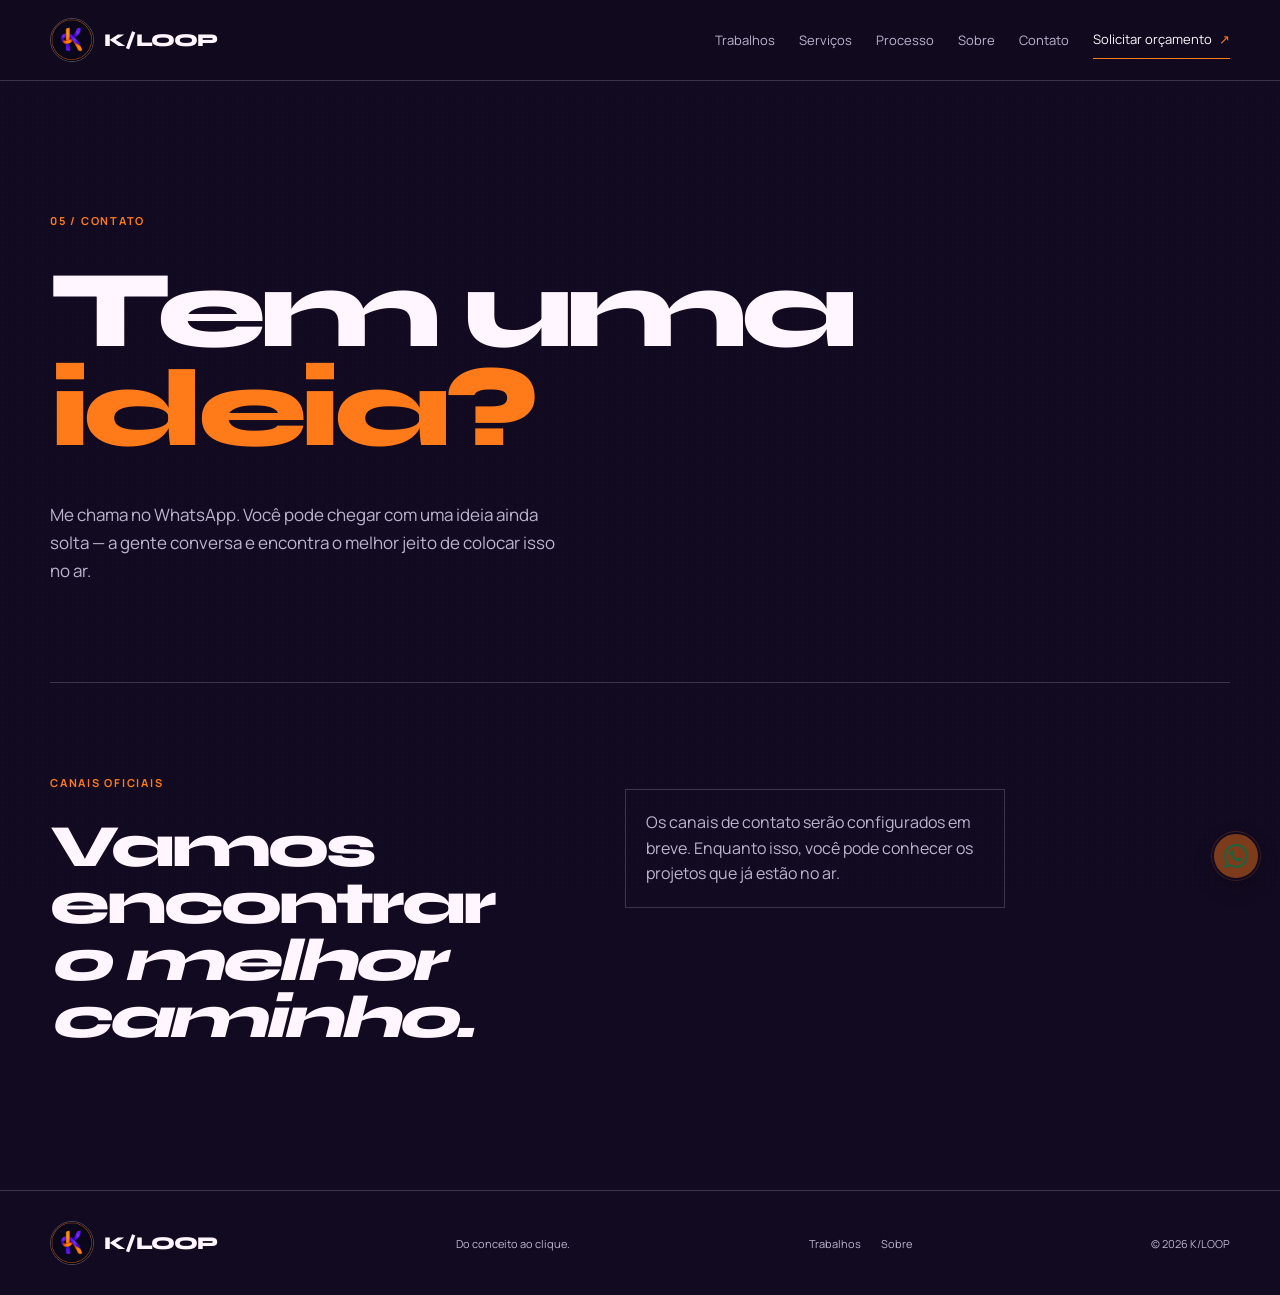
==== commit 625c0aa8: "feat: add 4-in-1 case and premium page transitions" ====
--- a/contato/index.html
+++ b/contato/index.html
@@ -1 +1 @@
-<!doctype html><html lang="pt-BR"><head><meta charset="utf-8"><meta name="viewport" content="width=device-width, initial-scale=1"><title>K/LOOP — Contato</title><meta name="description" content="Entre em contato com a K/LOOP para conversar sobre seu próximo projeto digital."><link rel="icon" href="/favicon.png"><link rel="stylesheet" href="/style.css"></head><body><header class="site-header"><div class="container nav-wrap"><a class="brand" href="/"><img src="/perfil_04_k_loop_loop.webp" alt="Logo K/LOOP"><span>K/LOOP</span></a><button class="menu-toggle" type="button" aria-expanded="false" aria-controls="main-nav">Menu</button><nav class="main-nav" id="main-nav"><a href="/trabalhos/">Trabalhos</a><a href="/servicos/">Serviços</a><a href="/processo/">Processo</a><a href="/sobre/">Sobre</a><a href="/contato/">Contato</a><a class="nav-action" href="/contato/">Solicitar orçamento <span>↗</span></a></nav></div></header><div class="menu-backdrop"></div><main><section class="page-hero container contact-page-hero"><p class="section-index">05 / contato</p><h1>Tem uma<br><em>ideia?</em></h1><p class="hero-lede">Me chama no WhatsApp. Você pode chegar com uma ideia ainda solta — a gente conversa e encontra o melhor jeito de colocar isso no ar.</p></section><section class="section container contact-grid"><div><p class="section-index">canais oficiais</p><h2>Vamos encontrar<br><em>o melhor caminho.</em></h2></div><div class="contact-links" id="contactLinks" aria-label="Canais de contato"></div></section></main><footer class="site-footer"><div class="container footer-wrap"><a class="brand" href="/"><img src="/perfil_04_k_loop_loop.webp" alt="Logo K/LOOP"><span>K/LOOP</span></a><p>Do conceito ao clique.</p><div class="footer-links"><a href="/trabalhos/">Trabalhos</a><a href="/sobre/">Sobre</a></div><span>© 2026 K/LOOP</span></div></footer><a class="whatsapp-fab whatsapp-fab--disabled" id="whatsappFab" href="#" aria-label="WhatsApp"><img src="/whatsapp.svg" alt=""></a><script src="/site-config.js"></script><script src="/main.js"></script></body></html>
+<!doctype html><html lang="pt-BR"><head><meta charset="utf-8"><meta name="viewport" content="width=device-width, initial-scale=1"><title>K/LOOP — Contato</title><meta name="description" content="Entre em contato com a K/LOOP para conversar sobre seu próximo projeto digital."><link rel="icon" type="image/png" href="/favicon-transparent.png"><link rel="icon" type="image/x-icon" href="/favicon.ico"><link rel="apple-touch-icon" href="/favicon-transparent.png"><link rel="stylesheet" href="/style.css"></head><body><header class="site-header"><div class="container nav-wrap"><a class="brand" href="/"><img src="/perfil_04_k_loop_loop.webp" alt="Logo K/LOOP"><span>K/LOOP</span></a><button class="menu-toggle" type="button" aria-expanded="false" aria-controls="main-nav">Menu</button><nav class="main-nav" id="main-nav"><a href="/trabalhos/">Trabalhos</a><a href="/servicos/">Serviços</a><a href="/processo/">Processo</a><a href="/sobre/">Sobre</a><a href="/contato/">Contato</a><a class="nav-action" href="/contato/">Solicitar orçamento <span>↗</span></a></nav></div></header><div class="menu-backdrop"></div><main><section class="page-hero container contact-page-hero"><p class="section-index">05 / contato</p><h1>Tem uma<br><em>ideia?</em></h1><p class="hero-lede">Me chama no WhatsApp. Você pode chegar com uma ideia ainda solta — a gente conversa e encontra o melhor jeito de colocar isso no ar.</p></section><section class="section container contact-grid"><div><p class="section-index">canais oficiais</p><h2>Vamos encontrar<br><em>o melhor caminho.</em></h2></div><div class="contact-links" id="contactLinks" aria-label="Canais de contato"></div></section></main><footer class="site-footer"><div class="container footer-wrap"><a class="brand" href="/"><img src="/perfil_04_k_loop_loop.webp" alt="Logo K/LOOP"><span>K/LOOP</span></a><p>Do conceito ao clique.</p><div class="footer-links"><a href="/trabalhos/">Trabalhos</a><a href="/sobre/">Sobre</a></div><span>© 2026 K/LOOP</span></div></footer><a class="whatsapp-fab whatsapp-fab--disabled" id="whatsappFab" href="#" aria-label="WhatsApp"><img src="/whatsapp.svg" alt=""></a><script src="/site-config.js"></script><script src="/main.js"></script></body></html>
--- a/style.css
+++ b/style.css
@@ -204,3 +204,15 @@
 .page-hero{min-height:66vh;padding:12rem 0 8rem;display:flex;flex-direction:column;justify-content:center}.page-hero h1{font:800 clamp(5rem,10vw,11rem)/.9 var(--display);letter-spacing:-.06em;margin:2rem 0 2.5rem;max-width:10ch}.page-hero h1 em,.page-hero h2 em,.case-details h2 em,.case-next h2 em,.section-cta h2 em{color:var(--orange);font-style:normal}.page-hero .hero-lede{max-width:52rem}.case-feature--editorial{align-items:center}.case-feature--editorial .case-visual{min-height:52rem}.case-feature--editorial .case-details h2{font:800 clamp(4rem,6vw,7rem)/.92 var(--display);letter-spacing:-.05em;margin:2rem 0}.section-cta{border-top:1px solid var(--line);padding-top:5rem}.section-cta h2,.loop-promo h2,.case-next h2{font:800 clamp(4rem,7vw,8rem)/.92 var(--display);letter-spacing:-.06em;margin:1.5rem 0 3rem}.section-cta .button{margin-top:2rem}.loop-promo{display:grid;grid-template-columns:1fr 1fr;gap:4rem;align-items:end;border-top:1px solid var(--line)}.loop-promo>p{color:var(--muted);max-width:34rem}.loop-promo .button{justify-self:start}.footer-links{display:flex;gap:2rem}.footer-links a:hover{color:var(--orange)}.browser-mockup{background:#211936;border:1px solid var(--line);border-radius:1.2rem;overflow:hidden;box-shadow:0 3rem 8rem rgba(0,0,0,.35)}.browser-mockup .browser-bar{position:relative;height:4.8rem;background:#1a122b}.browser-mockup>img{display:block;width:100%;height:auto}.case-preview{padding-top:0}.case-links{display:flex;gap:1.5rem;flex-wrap:wrap}.case-story-grid,.about-story,.contact-grid{display:grid;grid-template-columns:1fr 1fr;gap:8rem;align-items:start;border-top:1px solid var(--line)}.story-block p,.muted{color:var(--muted);max-width:46rem}.story-block h2,.contact-grid h2{font:800 clamp(3.5rem,6vw,6rem)/.95 var(--display);letter-spacing:-.05em;margin:1.5rem 0}.about-story .about-mark{min-height:36rem}.about-story .story-block{padding-top:2rem}.process-steps{position:relative;max-width:900px}.process-line{position:absolute;left:5.3rem;top:3rem;bottom:3rem;width:1px;background:linear-gradient(var(--orange),var(--purple));opacity:.7}.process-step{display:grid;grid-template-columns:10rem 1fr;gap:3rem;position:relative;padding:3rem 0;border-bottom:1px solid var(--line)}.process-step>span{font:800 1.4rem var(--display);color:var(--orange);background:var(--bg);z-index:1}.process-step h2{font:800 clamp(3rem,5vw,5rem)/1 var(--display);letter-spacing:-.04em;margin:0 0 1rem}.process-step p{color:var(--muted);margin:0;max-width:40rem}.contact-page-hero{min-height:58vh}.contact-grid{padding-top:8rem}.contact-grid .contact-links{padding-top:1rem}.empty-channel{border:1px solid var(--line);padding:2rem;color:var(--muted);max-width:38rem}.not-found{min-height:75vh}.page-enter{animation:pageIn .55s cubic-bezier(.22,1,.36,1) both}.page-leave{animation:pageOut .22s ease both}@keyframes pageIn{from{opacity:0;transform:translateY(1rem)}to{opacity:1;transform:none}}@keyframes pageOut{to{opacity:0;transform:translateY(-.7rem)}}
 @media(max-width:800px){.page-hero{min-height:70vh;padding:8rem 0 6rem}.page-hero h1{font-size:clamp(4.6rem,16vw,8rem)}.case-feature--editorial .case-visual{min-height:28rem}.loop-promo,.case-story-grid,.about-story,.contact-grid{display:block}.loop-promo>p{margin:2rem 0}.loop-promo .button{margin-top:1rem}.case-story-grid .story-block+.story-block,.contact-grid .contact-links,.about-story .story-block{margin-top:4rem}.about-story .about-mark{min-height:25rem}.process-line{left:2.8rem}.process-step{grid-template-columns:5rem 1fr;gap:1.5rem}.process-step h2{font-size:3.2rem}.footer-links{flex-wrap:wrap}.browser-mockup{border-radius:.7rem}}
 @media(prefers-reduced-motion:reduce){.page-enter,.page-leave{animation:none}.scroll-progress{transition:none}}
+
+/* Correction pass: project system, page wipe and intentional responsive layout */
+:root{--motion-fast:.22s;--motion-medium:.42s;--motion-slow:.72s;--ease-premium:cubic-bezier(.22,1,.36,1)}
+.page-wipe{position:fixed;inset:0;z-index:200;pointer-events:none;background:linear-gradient(120deg,var(--purple) 0%,#6e43ff 42%,var(--orange) 100%);transform:translateX(100%);clip-path:polygon(8% 0,100% 0,92% 100%,0 100%);will-change:transform}.page-wipe--in{animation:wipeIn var(--motion-slow) var(--ease-premium) both}.page-wipe--out{animation:wipeOut var(--motion-medium) var(--ease-premium) both}@keyframes wipeIn{from{transform:translateX(0)}to{transform:translateX(-110%)}}@keyframes wipeOut{from{transform:translateX(100%)}to{transform:translateX(0)}}
+.projects-grid{display:grid;grid-template-columns:repeat(2,minmax(0,1fr));gap:clamp(4rem,8vw,10rem) 5rem;align-items:start}.project-card{min-width:0}.project-card:nth-child(2){margin-top:12rem}.project-card__visual{display:block;aspect-ratio:1.18/1;min-height:0;position:relative;overflow:hidden;border:1px solid var(--line);background:#20172f}.project-card__visual img{width:100%;height:100%;object-fit:cover;display:block;transition:transform var(--motion-slow) var(--ease-premium),filter var(--motion-medium) ease}.project-card:nth-child(2) .project-card__visual img{object-position:top center}.project-card__visual:hover img{transform:scale(1.018);filter:saturate(1.05)}.project-card__visual .browser-bar{z-index:2}.project-card__overlay{position:absolute;inset:auto 1.5rem 1.5rem auto;padding:.8rem 1.1rem;background:var(--orange);color:var(--black);font-size:1.05rem;font-weight:800;text-transform:uppercase;letter-spacing:.08em;opacity:0;transform:translateY(1rem);transition:opacity var(--motion-medium) var(--ease-premium),transform var(--motion-medium) var(--ease-premium)}.project-card__visual:hover .project-card__overlay{opacity:1;transform:none}.project-card__overlay b{font-size:1.5rem;margin-left:.5rem}.project-card__body{padding:2.5rem 0}.project-card__body h2{font:800 clamp(3rem,4vw,5.2rem)/.95 var(--display);letter-spacing:-.05em;margin:1.5rem 0}.project-card__body h2 a:hover{color:var(--orange)}.project-card__body p{color:var(--muted);max-width:38rem;min-height:5rem}.project-card__body .button{margin-top:1rem}.brand img{animation:brandFloat 8s ease-in-out infinite;will-change:transform}.brand:hover img{transform:translateY(-2px) rotate(1deg)}@keyframes brandFloat{0%,100%{transform:translateY(0) rotate(0)}50%{transform:translateY(-2px) rotate(.6deg)}}
+.menu-backdrop{display:none}.menu-open{overflow:hidden}.main-nav.is-open{animation:menuPanelIn var(--motion-medium) var(--ease-premium) both}.main-nav.is-open a{animation:menuLinkIn var(--motion-medium) var(--ease-premium) both}.main-nav.is-open a:nth-child(2){animation-delay:.04s}.main-nav.is-open a:nth-child(3){animation-delay:.08s}.main-nav.is-open a:nth-child(4){animation-delay:.12s}.main-nav.is-open a:nth-child(5){animation-delay:.16s}.main-nav.is-open a:nth-child(6){animation-delay:.22s}@keyframes menuPanelIn{from{opacity:0;transform:translateY(-1rem)}to{opacity:1;transform:none}}@keyframes menuLinkIn{from{opacity:0;transform:translateX(-1rem)}to{opacity:1;transform:none}}
+.reveal{transition-delay:var(--reveal-delay,0ms)}.reveal.is-visible{animation:revealPremium .75s var(--reveal-delay,0ms) var(--ease-premium) both}@keyframes revealPremium{from{opacity:0;transform:translate3d(0,2rem,0);clip-path:inset(0 0 12% 0)}to{opacity:1;transform:none;clip-path:inset(0)}}
+@media(min-width:801px){.hero-copy{max-width:58rem}.hero-art{min-height:50rem}.case-feature{grid-template-columns:minmax(0,1.5fr) minmax(30rem,.65fr)}.contact-grid{grid-template-columns:.9fr 1.1fr}.about-story{grid-template-columns:.8fr 1.2fr}}
+@media(max-width:800px){.projects-grid{display:block}.project-card,.project-card:nth-child(2){margin:0 0 6rem}.project-card__visual{aspect-ratio:1.1/1}.project-card__body h2{font-size:3.5rem}.project-card__body p{min-height:0}.menu-backdrop{position:fixed;inset:6.8rem 0 0;background:rgba(10,5,18,.68);backdrop-filter:blur(5px);z-index:18}.menu-open .menu-backdrop{display:block;animation:backdropIn var(--motion-medium) ease both}@keyframes backdropIn{from{opacity:0}to{opacity:1}}.main-nav{z-index:19}.main-nav.is-open{z-index:20}.page-wipe{clip-path:polygon(0 0,100% 0,92% 100%,0 100%)}}
+@media(prefers-reduced-motion:reduce){.page-wipe{display:none}.brand img,.project-card__visual img{animation:none;transition:none}.main-nav.is-open,.main-nav.is-open a,.reveal.is-visible{animation:none}.project-card__visual:hover img{transform:none}.menu-backdrop{backdrop-filter:none}}
+@media(max-width:800px){.page-hero h1{font-size:clamp(4.2rem,14.5vw,7.2rem);max-width:100%;overflow-wrap:break-word;word-break:normal}.case-hero h1{max-width:100%}}
+@media(max-width:800px){.page-hero h1{font-size:clamp(3.8rem,11.5vw,6rem)}}
